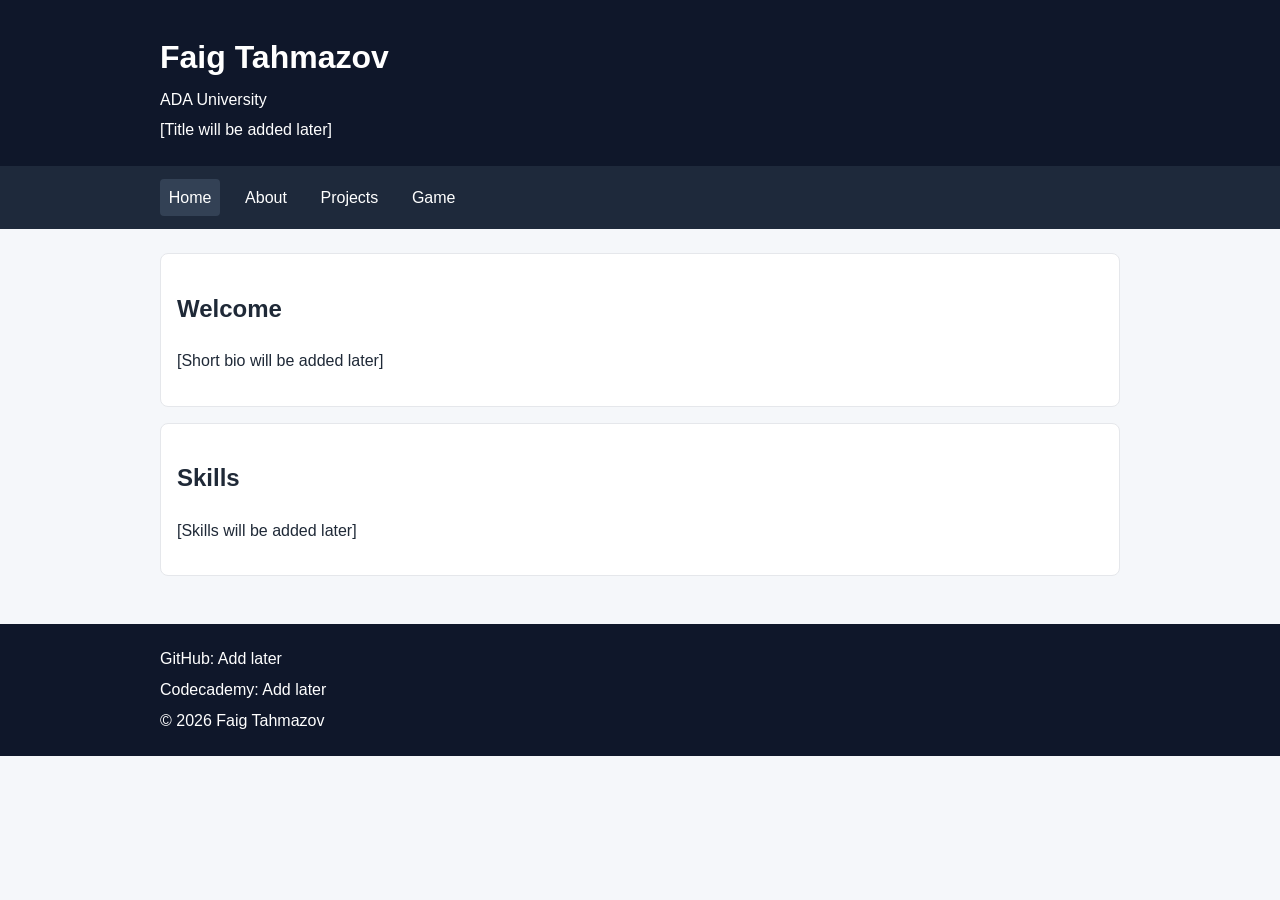
==== index.html @ 957e0075 "Initialize portfolio project structure" ====
<!DOCTYPE html>
<html lang="en">
<head>
  <meta charset="UTF-8">
  <meta name="viewport" content="width=device-width, initial-scale=1.0">
  <title>Faig Tahmazov | Home</title>
  <link rel="stylesheet" href="css/style.css">
</head>
<body>
  <header class="site-header">
    <div class="container">
      <h1>Faig Tahmazov</h1>
      <p>ADA University</p>
      <p>[Title will be added later]</p>
    </div>
  </header>

  <nav class="site-nav" aria-label="Main navigation">
    <div class="container nav-links">
      <a href="index.html" aria-current="page">Home</a>
      <a href="about.html">About</a>
      <a href="projects.html">Projects</a>
      <a href="game.html">Game</a>
    </div>
  </nav>

  <main class="container">
    <section class="card">
      <h2>Welcome</h2>
      <p>[Short bio will be added later]</p>
    </section>

    <section class="card">
      <h2>Skills</h2>
      <p>[Skills will be added later]</p>
    </section>
  </main>

  <footer class="site-footer">
    <div class="container">
      <p>GitHub: <span>Add later</span></p>
      <p>Codecademy: <span>Add later</span></p>
      <p>&copy; 2026 Faig Tahmazov</p>
    </div>
  </footer>

  <script src="js/script.js"></script>
</body>
</html>
---- css/style.css ----
* {
  box-sizing: border-box;
}

body {
  margin: 0;
  font-family: Arial, sans-serif;
  line-height: 1.6;
  color: #1f2937;
  background-color: #f5f7fa;
}

.container {
  width: min(92%, 960px);
  margin: 0 auto;
}

.site-header {
  background-color: #0f172a;
  color: #ffffff;
  padding: 2rem 0 1.25rem;
}

.site-header h1 {
  margin: 0 0 0.25rem;
}

.site-header p {
  margin: 0.25rem 0;
}

.site-nav {
  background-color: #1e293b;
}

.nav-links {
  display: flex;
  gap: 1rem;
  padding: 0.8rem 0;
}

.nav-links a {
  color: #ffffff;
  text-decoration: none;
  padding: 0.35rem 0.55rem;
  border-radius: 4px;
}

.nav-links a:hover,
.nav-links a[aria-current="page"] {
  background-color: #334155;
}

main {
  padding: 1.5rem 0 2rem;
}

.card {
  background-color: #ffffff;
  border: 1px solid #e5e7eb;
  border-radius: 8px;
  padding: 1rem;
  margin-bottom: 1rem;
}

.site-footer {
  background-color: #0f172a;
  color: #ffffff;
  padding: 1rem 0;
}

.site-footer p {
  margin: 0.35rem 0;
}

@media (max-width: 640px) {
  .nav-links {
    flex-direction: column;
    align-items: flex-start;
    gap: 0.5rem;
  }
}
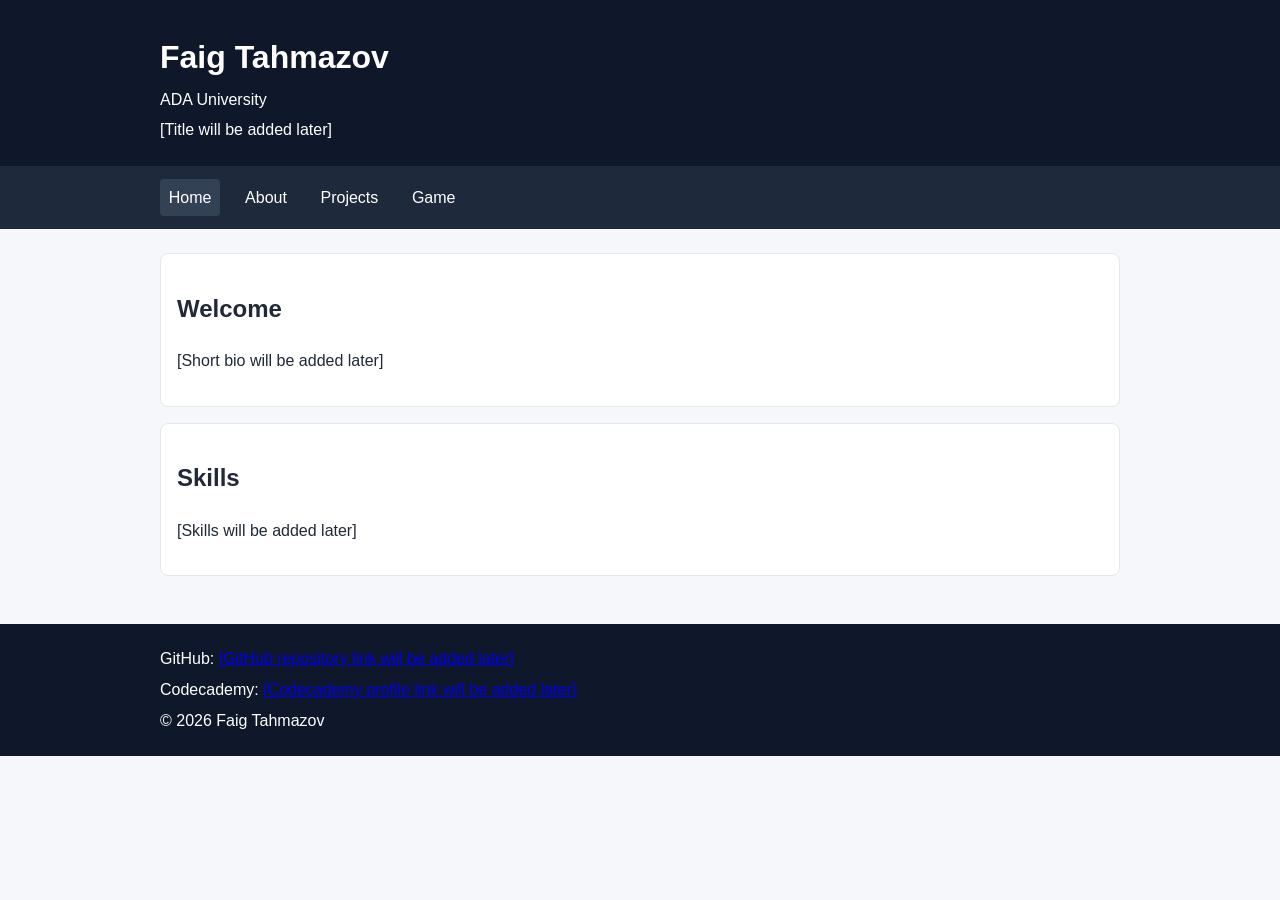
==== commit 1d5abd3e: "Improve Home/About consistency for titles and footer placeholders" ====
--- a/index.html
+++ b/index.html
@@ -38,8 +38,8 @@
 
   <footer class="site-footer">
     <div class="container">
-      <p>GitHub: <span>Add later</span></p>
-      <p>Codecademy: <span>Add later</span></p>
+      <p>GitHub: <a href="#" aria-label="GitHub link placeholder">[GitHub repository link will be added later]</a></p>
+      <p>Codecademy: <a href="#" aria-label="Codecademy link placeholder">[Codecademy profile link will be added later]</a></p>
       <p>&copy; 2026 Faig Tahmazov</p>
     </div>
   </footer>
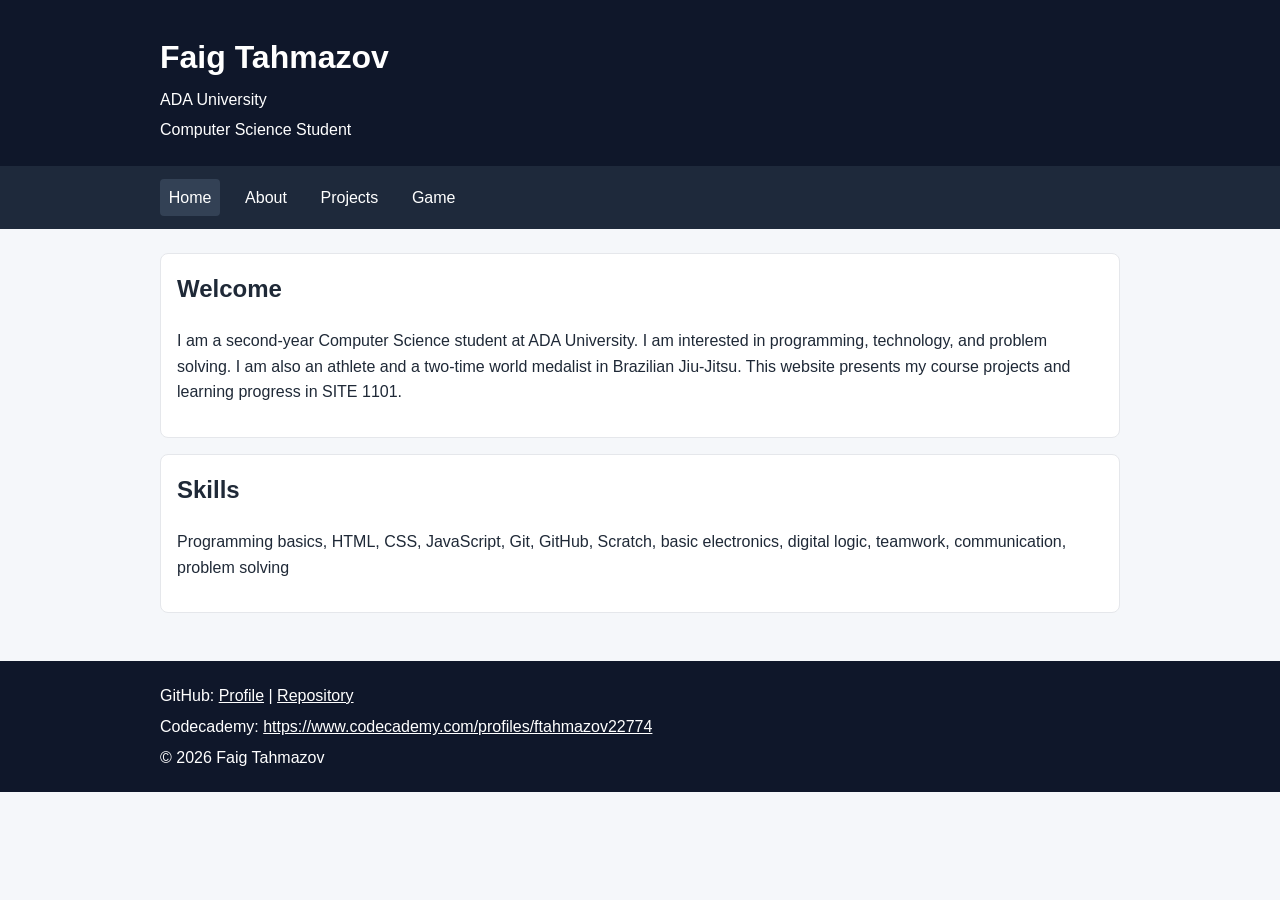
==== commit 974056d4: "Update profile content and social links" ====
--- a/index.html
+++ b/index.html
@@ -11,7 +11,7 @@
     <div class="container">
       <h1>Faig Tahmazov</h1>
       <p>ADA University</p>
-      <p>[Title will be added later]</p>
+      <p>Computer Science Student</p>
     </div>
   </header>
 
@@ -27,19 +27,27 @@
   <main class="container">
     <section class="card">
       <h2>Welcome</h2>
-      <p>[Short bio will be added later]</p>
+      <p>
+        I am a second-year Computer Science student at ADA University. I am interested in
+        programming, technology, and problem solving. I am also an athlete and a two-time
+        world medalist in Brazilian Jiu-Jitsu. This website presents my course projects
+        and learning progress in SITE 1101.
+      </p>
     </section>
 
     <section class="card">
       <h2>Skills</h2>
-      <p>[Skills will be added later]</p>
+      <p>
+        Programming basics, HTML, CSS, JavaScript, Git, GitHub, Scratch, basic
+        electronics, digital logic, teamwork, communication, problem solving
+      </p>
     </section>
   </main>
 
   <footer class="site-footer">
     <div class="container">
-      <p>GitHub: <a href="#" aria-label="GitHub link placeholder">[GitHub repository link will be added later]</a></p>
-      <p>Codecademy: <a href="#" aria-label="Codecademy link placeholder">[Codecademy profile link will be added later]</a></p>
+      <p>GitHub: <a href="https://github.com/ftahmazov22774" aria-label="GitHub profile link">Profile</a> | <a href="https://github.com/ftahmazov22774/site1101-personal-website" aria-label="GitHub repository link">Repository</a></p>
+      <p>Codecademy: <a href="https://www.codecademy.com/profiles/ftahmazov22774" aria-label="Codecademy profile link">https://www.codecademy.com/profiles/ftahmazov22774</a></p>
       <p>&copy; 2026 Faig Tahmazov</p>
     </div>
   </footer>
--- a/css/style.css
+++ b/css/style.css
@@ -63,6 +63,74 @@
   margin-bottom: 1rem;
 }
 
+.card h1,
+.card h2 {
+  margin-top: 0;
+}
+
+.projects-grid {
+  display: grid;
+  gap: 1.5rem;
+}
+
+.project-card {
+  background-color: #ffffff;
+  border: 1px solid #e5e7eb;
+  border-radius: 8px;
+  padding: 1rem;
+  margin-bottom: 1rem;
+}
+
+.project-card h2 {
+  margin-top: 0;
+  margin-bottom: 0.75rem;
+}
+
+.project-meta {
+  margin-top: 0.75rem;
+  font-size: 0.95rem;
+}
+
+.project-gallery {
+  display: grid;
+  grid-template-columns: repeat(2, 1fr);
+  gap: 0.9rem;
+  margin-top: 1rem;
+}
+
+.project-gallery figure {
+  margin: 0;
+  background-color: #f8fafc;
+  border: 1px solid #e5e7eb;
+  border-radius: 8px;
+  overflow: hidden;
+}
+
+.project-gallery img {
+  width: 100%;
+  height: auto;
+  max-height: 260px;
+  display: block;
+  object-fit: contain;
+}
+
+.project-gallery figcaption {
+  padding: 0.6rem;
+  font-size: 0.9rem;
+  text-align: center;
+  color: #475569;
+}
+
+.project-placeholder {
+  margin-top: 1rem;
+  padding: 2rem;
+  border: 1px dashed #94a3b8;
+  border-radius: 8px;
+  text-align: center;
+  color: #64748b;
+  background-color: #f8fafc;
+}
+
 .site-footer {
   background-color: #0f172a;
   color: #ffffff;
@@ -73,10 +141,20 @@
   margin: 0.35rem 0;
 }
 
+.site-footer a {
+  color: #ffffff;
+}
+
+@media (max-width: 700px) {
+  .project-gallery {
+    grid-template-columns: 1fr;
+  }
+}
+
 @media (max-width: 640px) {
   .nav-links {
     flex-direction: column;
     align-items: flex-start;
     gap: 0.5rem;
   }
-}
+}
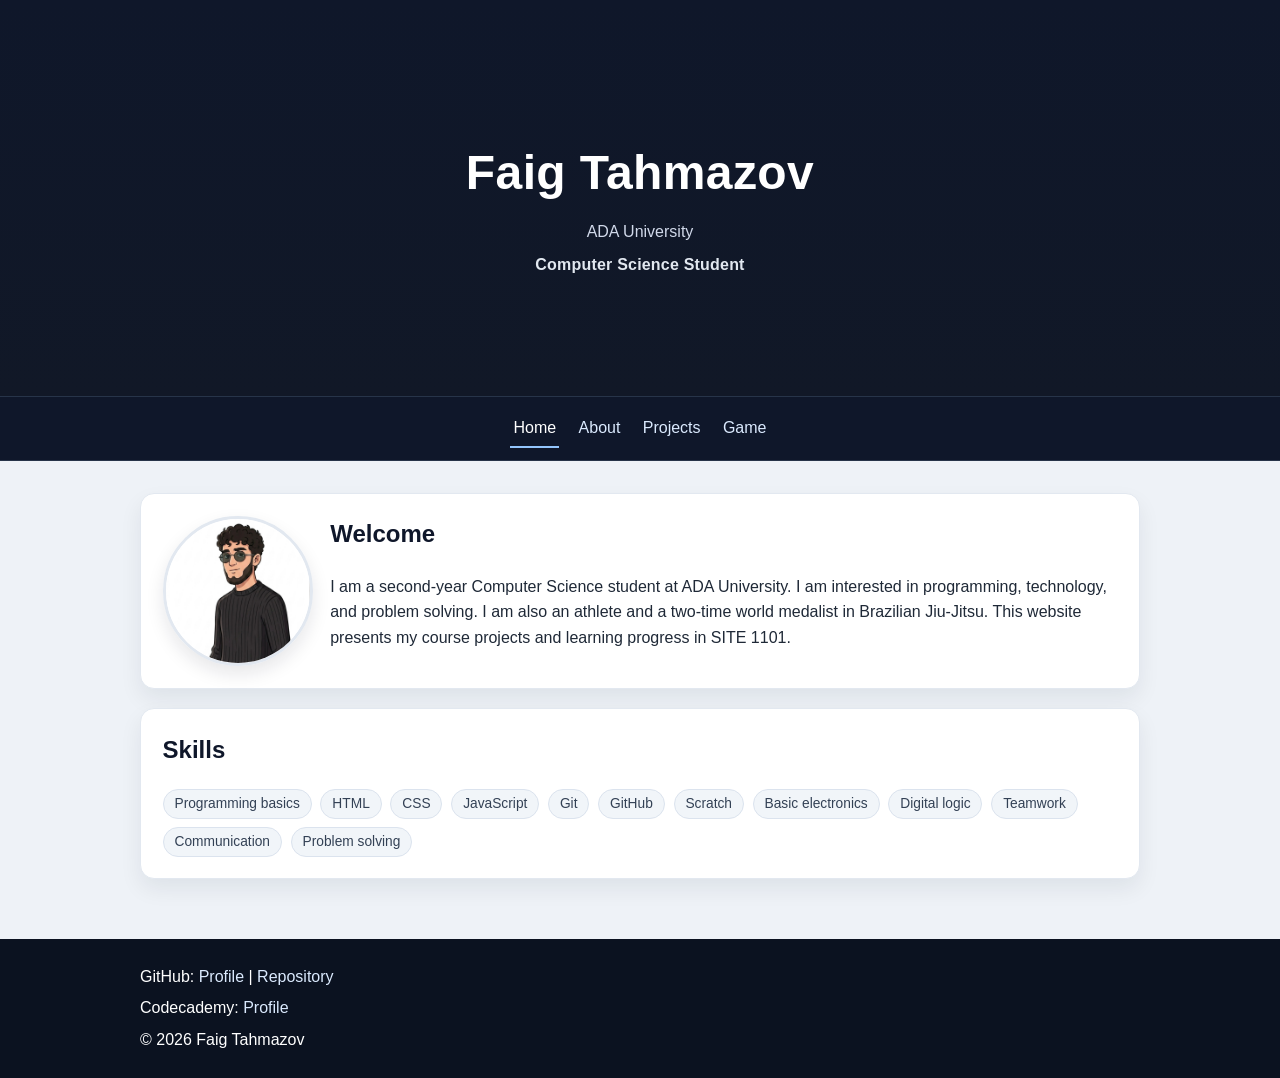
==== commit dbcd5a19: "Add responsive profile avatar to Home and About" ====
--- a/index.html
+++ b/index.html
@@ -26,28 +26,43 @@
 
   <main class="container">
     <section class="card">
-      <h2>Welcome</h2>
-      <p>
-        I am a second-year Computer Science student at ADA University. I am interested in
-        programming, technology, and problem solving. I am also an athlete and a two-time
-        world medalist in Brazilian Jiu-Jitsu. This website presents my course projects
-        and learning progress in SITE 1101.
-      </p>
+      <div class="intro-layout">
+        <img class="profile-image profile-image-home" src="images/profile-avatar.jpg" alt="Portrait of Faig Tahmazov">
+        <div>
+          <h2>Welcome</h2>
+          <p>
+            I am a second-year Computer Science student at ADA University. I am interested in
+            programming, technology, and problem solving. I am also an athlete and a two-time
+            world medalist in Brazilian Jiu-Jitsu. This website presents my course projects
+            and learning progress in SITE 1101.
+          </p>
+        </div>
+      </div>
     </section>
 
     <section class="card">
       <h2>Skills</h2>
-      <p>
-        Programming basics, HTML, CSS, JavaScript, Git, GitHub, Scratch, basic
-        electronics, digital logic, teamwork, communication, problem solving
-      </p>
+      <ul class="skills-chips">
+        <li>Programming basics</li>
+        <li>HTML</li>
+        <li>CSS</li>
+        <li>JavaScript</li>
+        <li>Git</li>
+        <li>GitHub</li>
+        <li>Scratch</li>
+        <li>Basic electronics</li>
+        <li>Digital logic</li>
+        <li>Teamwork</li>
+        <li>Communication</li>
+        <li>Problem solving</li>
+      </ul>
     </section>
   </main>
 
   <footer class="site-footer">
     <div class="container">
       <p>GitHub: <a href="https://github.com/ftahmazov22774" aria-label="GitHub profile link">Profile</a> | <a href="https://github.com/ftahmazov22774/site1101-personal-website" aria-label="GitHub repository link">Repository</a></p>
-      <p>Codecademy: <a href="https://www.codecademy.com/profiles/ftahmazov22774" aria-label="Codecademy profile link">https://www.codecademy.com/profiles/ftahmazov22774</a></p>
+      <p>Codecademy: <a href="https://www.codecademy.com/profiles/ftahmazov22774" aria-label="Codecademy profile link">Profile</a></p>
       <p>&copy; 2026 Faig Tahmazov</p>
     </div>
   </footer>
--- a/css/style.css
+++ b/css/style.css
@@ -4,68 +4,137 @@
 
 body {
   margin: 0;
-  font-family: Arial, sans-serif;
+  font-family: "Segoe UI", Tahoma, Arial, sans-serif;
   line-height: 1.6;
   color: #1f2937;
-  background-color: #f5f7fa;
+  background-color: #eef2f7;
 }
 
 .container {
-  width: min(92%, 960px);
+  width: min(92%, 1000px);
   margin: 0 auto;
 }
 
 .site-header {
+  background: linear-gradient(180deg, #0f172a 0%, #111827 100%);
+  color: #ffffff;
+  min-height: 44vh;
+  padding: 4rem 0 3rem;
+  text-align: center;
+  display: flex;
+  align-items: center;
+}
+
+.site-header h1 {
+  margin: 0;
+  font-size: clamp(2rem, 5vw, 3rem);
+  letter-spacing: 0.4px;
+  font-weight: 700;
+}
+
+.site-header p {
+  margin: 0.45rem 0 0;
+  color: #d1d9ea;
+  font-size: 1rem;
+}
+
+.site-header p:last-child {
+  color: #e2e8f0;
+  font-weight: 600;
+  letter-spacing: 0.2px;
+}
+
+.site-nav {
   background-color: #0f172a;
-  color: #ffffff;
-  padding: 2rem 0 1.25rem;
-}
-
-.site-header h1 {
-  margin: 0 0 0.25rem;
-}
-
-.site-header p {
-  margin: 0.25rem 0;
-}
-
-.site-nav {
-  background-color: #1e293b;
+  border-top: 1px solid #273449;
+  border-bottom: 1px solid #273449;
 }
 
 .nav-links {
   display: flex;
+  justify-content: center;
+  align-items: center;
+  flex-wrap: wrap;
   gap: 1rem;
-  padding: 0.8rem 0;
+  padding: 0.75rem 0;
 }
 
 .nav-links a {
-  color: #ffffff;
+  color: #dbeafe;
   text-decoration: none;
-  padding: 0.35rem 0.55rem;
-  border-radius: 4px;
+  padding: 0.35rem 0.2rem;
+  border-radius: 0;
+  border-bottom: 2px solid transparent;
+  transition: color 0.2s ease, border-color 0.2s ease;
 }
 
 .nav-links a:hover,
 .nav-links a[aria-current="page"] {
-  background-color: #334155;
+  color: #ffffff;
+  border-color: #93c5fd;
 }
 
 main {
-  padding: 1.5rem 0 2rem;
+  padding: 2rem 0 2.5rem;
 }
 
 .card {
   background-color: #ffffff;
-  border: 1px solid #e5e7eb;
-  border-radius: 8px;
-  padding: 1rem;
-  margin-bottom: 1rem;
+  border: 1px solid #e2e8f0;
+  border-radius: 14px;
+  padding: 1.35rem;
+  margin-bottom: 1.2rem;
+  box-shadow: 0 10px 22px rgba(15, 23, 42, 0.07);
 }
 
 .card h1,
 .card h2 {
   margin-top: 0;
+  color: #0f172a;
+}
+
+.intro-layout {
+  display: grid;
+  grid-template-columns: auto 1fr;
+  align-items: center;
+  gap: 1.1rem;
+}
+
+.profile-image {
+  display: block;
+  border-radius: 50%;
+  object-fit: cover;
+  border: 3px solid #e2e8f0;
+  box-shadow: 0 8px 18px rgba(15, 23, 42, 0.1);
+}
+
+.profile-image-home {
+  width: 150px;
+  height: 150px;
+}
+
+.profile-image-about {
+  width: 120px;
+  height: 120px;
+}
+
+.skills-chips {
+  list-style: none;
+  padding: 0;
+  margin: 0;
+  display: flex;
+  flex-wrap: wrap;
+  gap: 0.55rem;
+}
+
+.skills-chips li {
+  background-color: #f1f5f9;
+  color: #334155;
+  border: 1px solid #dbe3ee;
+  border-radius: 999px;
+  padding: 0.3rem 0.68rem;
+  font-size: 0.86rem;
+  line-height: 1.3;
 }
 
 .projects-grid {
@@ -75,10 +144,11 @@
 
 .project-card {
   background-color: #ffffff;
-  border: 1px solid #e5e7eb;
-  border-radius: 8px;
-  padding: 1rem;
+  border: 1px solid #e2e8f0;
+  border-radius: 14px;
+  padding: 1.3rem;
   margin-bottom: 1rem;
+  box-shadow: 0 10px 22px rgba(15, 23, 42, 0.07);
 }
 
 .project-card h2 {
@@ -94,15 +164,15 @@
 .project-gallery {
   display: grid;
   grid-template-columns: repeat(2, 1fr);
-  gap: 0.9rem;
+  gap: 1rem;
   margin-top: 1rem;
 }
 
 .project-gallery figure {
   margin: 0;
   background-color: #f8fafc;
-  border: 1px solid #e5e7eb;
-  border-radius: 8px;
+  border: 1px solid #e2e8f0;
+  border-radius: 12px;
   overflow: hidden;
 }
 
@@ -116,7 +186,7 @@
 
 .project-gallery figcaption {
   padding: 0.6rem;
-  font-size: 0.9rem;
+  font-size: 0.88rem;
   text-align: center;
   color: #475569;
 }
@@ -132,9 +202,9 @@
 }
 
 .site-footer {
-  background-color: #0f172a;
+  background-color: #0b1220;
   color: #ffffff;
-  padding: 1rem 0;
+  padding: 1.25rem 0;
 }
 
 .site-footer p {
@@ -142,7 +212,12 @@
 }
 
 .site-footer a {
-  color: #ffffff;
+  color: #dbeafe;
+  text-decoration: none;
+}
+
+.site-footer a:hover {
+  text-decoration: underline;
 }
 
 @media (max-width: 700px) {
@@ -152,9 +227,35 @@
 }
 
 @media (max-width: 640px) {
+  .site-header {
+    min-height: 36vh;
+    padding: 2.75rem 0 2rem;
+  }
+
   .nav-links {
     flex-direction: column;
-    align-items: flex-start;
+    align-items: center;
     gap: 0.5rem;
   }
+
+  .card,
+  .project-card {
+    padding: 1rem;
+  }
+
+  .intro-layout {
+    grid-template-columns: 1fr;
+    text-align: center;
+    justify-items: center;
+  }
+
+  .profile-image-home {
+    width: 130px;
+    height: 130px;
+  }
+
+  .profile-image-about {
+    width: 105px;
+    height: 105px;
+  }
 }
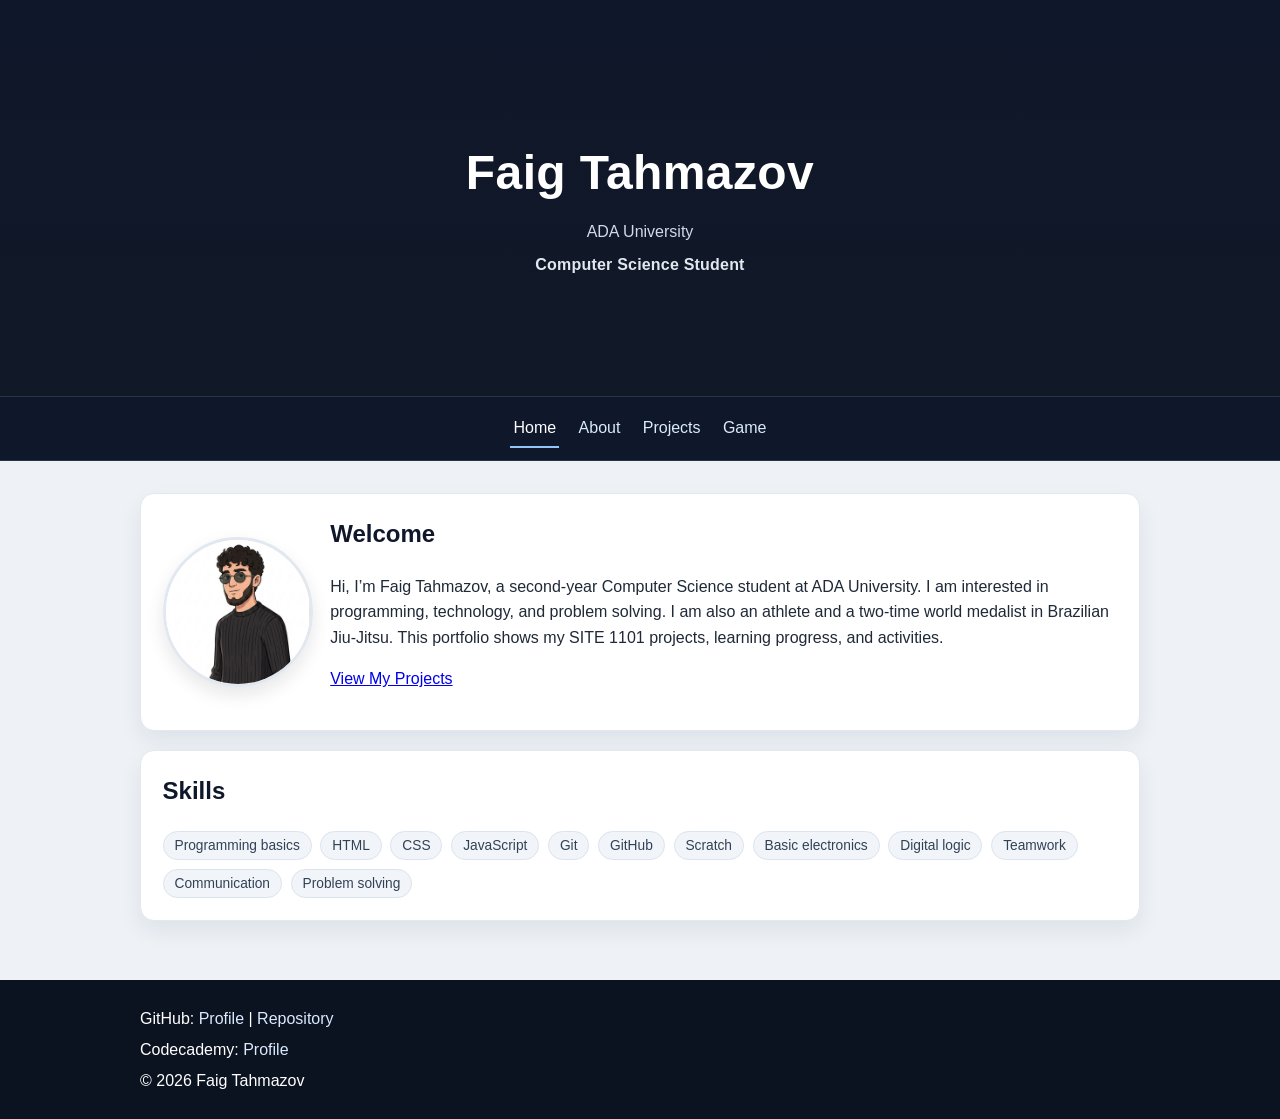
==== commit 4c155a47: "Update portfolio content, links, and project videos" ====
--- a/index.html
+++ b/index.html
@@ -31,11 +31,12 @@
         <div>
           <h2>Welcome</h2>
           <p>
-            I am a second-year Computer Science student at ADA University. I am interested in
-            programming, technology, and problem solving. I am also an athlete and a two-time
-            world medalist in Brazilian Jiu-Jitsu. This website presents my course projects
-            and learning progress in SITE 1101.
+            Hi, I&rsquo;m Faig Tahmazov, a second-year Computer Science student at ADA
+            University. I am interested in programming, technology, and problem solving. I
+            am also an athlete and a two-time world medalist in Brazilian Jiu-Jitsu. This
+            portfolio shows my SITE 1101 projects, learning progress, and activities.
           </p>
+          <p><a href="projects.html">View My Projects</a></p>
         </div>
       </div>
     </section>
--- a/css/style.css
+++ b/css/style.css
@@ -161,6 +161,22 @@
   font-size: 0.95rem;
 }
 
+.project-video-link {
+  display: inline-block;
+  text-decoration: none;
+  color: #1d4ed8;
+  background-color: #eaf2ff;
+  border: 1px solid #c9ddff;
+  border-radius: 999px;
+  padding: 0.35rem 0.8rem;
+  font-size: 0.88rem;
+  font-weight: 600;
+}
+
+.project-video-link:hover {
+  background-color: #dce9ff;
+}
+
 .project-gallery {
   display: grid;
   grid-template-columns: repeat(2, 1fr);
